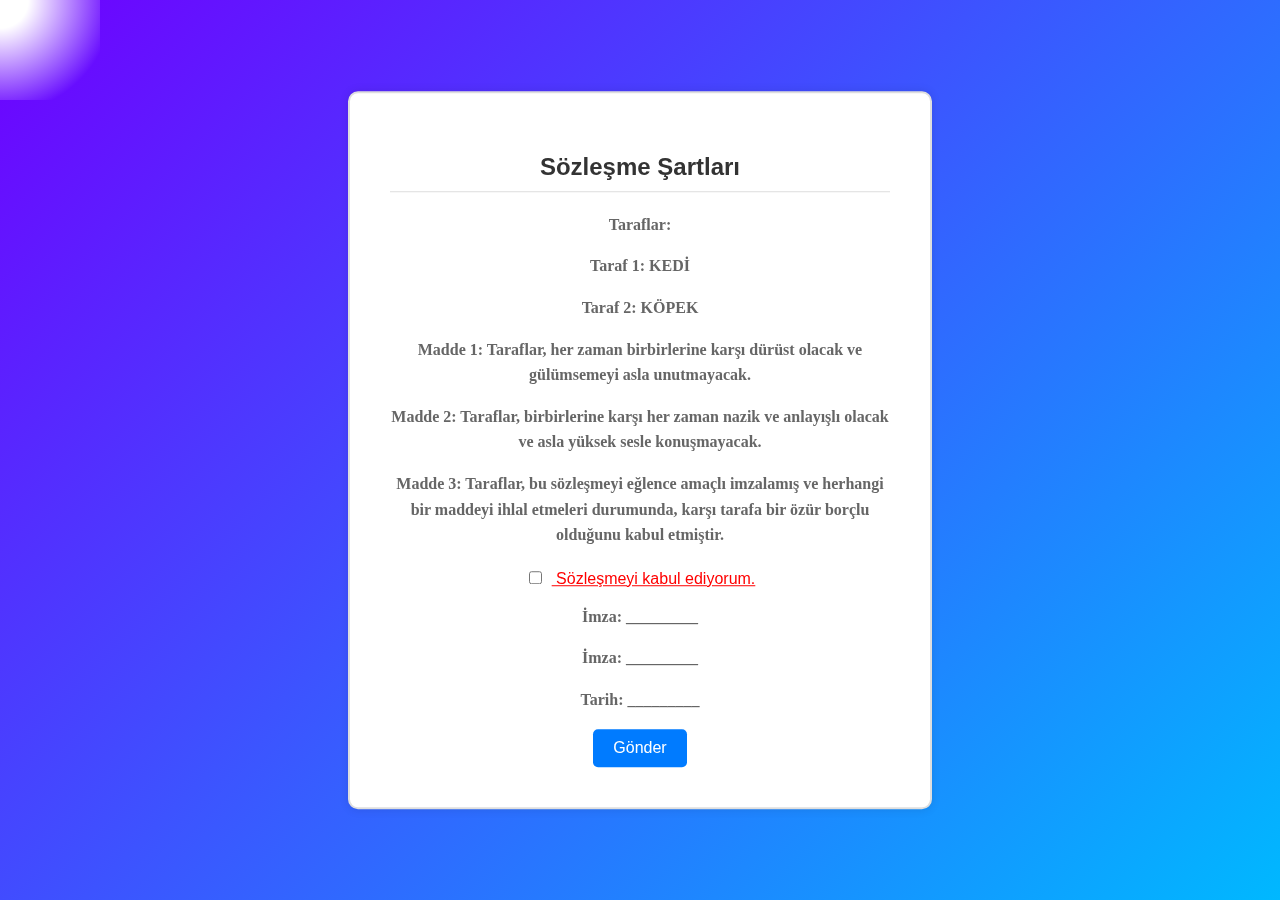
==== form.html @ 45333678 "the lastt" ====
<!DOCTYPE html>
<html lang="tr">
<head>
<meta charset="UTF-8">
<meta name="viewport" content="width=device-width, initial-scale=1.0">
<link rel="stylesheet" href="ciess.css">

<title>Sözleşme Şartları</title>

</head>
<body>




<div class="contract-box">
    <h2>Sözleşme Şartları</h2>
    <p>Taraflar:</p>
    <p>Taraf 1: KEDİ</p>
    <p>Taraf 2: KÖPEK</p>
    <p>Madde 1: Taraflar, her zaman birbirlerine karşı dürüst olacak ve gülümsemeyi asla unutmayacak.</p>
    <p>Madde 2: Taraflar, birbirlerine karşı her zaman nazik ve anlayışlı olacak ve asla yüksek sesle konuşmayacak.</p>
    <p>Madde 3: Taraflar, bu sözleşmeyi eğlence amaçlı imzalamış ve herhangi bir maddeyi ihlal etmeleri durumunda, karşı tarafa bir özür borçlu olduğunu kabul etmiştir.</p>
    <label style="color: red; text-decoration: underline;" for="agree"><input type="checkbox" id="agree" name="agree" required> Sözleşmeyi kabul ediyorum.</label>
    <p>İmza: _________</p>
    <p>İmza: _________</p>
    <p>Tarih: _________</p>

   


    <a href="son.html" type="button" id="gonderButton" style="display: inline-block; padding: 10px 20px; background-color: #007bff; color: #fff; text-decoration: none; border-radius: 5px;">Gönder</a>



    <script>
      function checkAgreement() {
          const agreeCheckbox = document.getElementById("agree");
          if (!agreeCheckbox.checked) {
              alert("Lütfen sözleşmeyi kabul et 🥹");
              return false; 
          }
          return true; 
      }
  
      document.getElementById("gonderButton").onclick = function() {
          return checkAgreement();
      };


      
  </script>
  
</div>
</body>
</html>
---- ciess.css ----
html {
            height: 100%;
        }

        body {
            margin: 0;
            padding: 0;
            font-family: sans-serif;
            background: linear-gradient(135deg, #6f00ff, #00b8ff);
            display: flex;
            justify-content: center;
            align-items: center;
            height: 100vh;
            overflow: hidden;
            position: relative;
        }

        body::before {
            content: '';
            position: absolute;
            top: -100px;
            left: -100px;
            width: 200px;
            height: 200px;
            background: radial-gradient(circle, #fff 20%, transparent 80%);
            animation: animate 10s linear infinite;
        }

        @keyframes animate {
            0% {
                transform: translate(0, 0) rotate(0deg);
            }

            100% {
                transform: translate(100vw, 100vh) rotate(360deg);
            }
        }

        @media only screen and (max-width: 768px) {
            .container {
                flex-direction: column;
            }

            .login-box,
            .contract-box {
                width: 20%;
                margin: 10px auto;
            }
        }

        .login-box {
            width: 400px;
            padding: 40px;
            background: rgba(0, 0, 0, 0.5);
            box-sizing: border-box;
            box-shadow: 0 15px 25px rgba(0, 0, 0, 0.6);
            border-radius: 10px;
        }

        .login-box h2 {
            margin: 0 0 30px;
            padding: 0;
            color: #fff;
            text-align: center;
        }

        .login-box .user-box {
            position: relative;
        }

        p {
            font-family: 'Times New Roman', Times, serif;
            font-weight: bold;
        }

        .login-box .user-box input {
            width: 100%;
            padding: 10px 0;
            font-size: 16px;
            color: #fff;
            margin-bottom: 30px;
            outline: none;
            background: transparent;
            position: relative; /* İçerik için konumlandırma yapabilmek için */
        }
        
        .login-box .user-box label {
            position: absolute; 
            top: 5%;
            left: 50%;
            transform: translate(-50%, -50%);
            padding: 10px 0;
            font-size: 16px;
            color: #fff;
            pointer-events: none;
            transition: 0.5s;
        }
        
        .login-box .user-box input:focus~label,
        .login-box .user-box input:valid~label {
            top: -20px;
            left: 0;
            color: #03f484;
            font-size: 12px;
        }

        .login-box form a {
            position: relative;
            display: inline-block;
            padding: 10px 20px;
            color: #03f484;
            font-size: 16px;
            text-decoration: none;
            text-transform: uppercase;
            overflow: hidden;
            transition: 0.5s;
            margin-top: 40px;
            letter-spacing: 4px;
        }

        .login-box a:hover {
            background: #03f484;
            color: #fff;
            border-radius: 5px;
            box-shadow: 0 0 5px #03f484, 0 0 25px #03f484, 0 0 50px #03f484, 0 0 100px #03f484;
        }

        .login-box a span {
            position: absolute;
            display: block;
        }

        .login-box a span:nth-child(1) {
            top: 0;
            left: -100%;
            width: 100%;
            height: 2px;
            background: linear-gradient(90deg, transparent, #03f484);
            animation: btn-anim1 1s linear infinite;
        }

        @keyframes btn-anim1 {
            0% {
                left: -100%;
            }

            50%,
            100% {
                left: 100%;
            }
        }

        .login-box a span:nth-child(2) {
            top: -100%;
            right: 0;
            width: 2px;
            height: 100%;
            background: linear-gradient(180deg, transparent, #03f484);
            animation: btn-anim2 1s linear infinite;
            animation-delay: 0.25s;
        }

        @keyframes btn-anim2 {
            0% {
                top: -100%;
            }

            50%,
            100% {
                top: 100%;
            }
        }

        .login-box a span:nth-child(3) {
            bottom: 0;
            right: 100%;
            width: 100%;
            height: 2px;
            background: linear-gradient(270deg, transparent, #03f484);
            animation: btn-anim3 1s linear infinite;
            animation-delay: 0.5s;
        }

        @keyframes btn-anim3 {
            0% {
                right: -100%;
            }

            50%,
            100% {
                right: 100%;
            }
        }

        .login-box a span:nth-child(4) {
            bottom: -100%;
            left: 0;
            width: 2px;
            height: 100%;
            background: linear-gradient(360deg, transparent, #03f484);
            animation: btn-anim4 1s linear infinite;
            animation-delay: 0.75s;
        }

        @keyframes btn-anim4 {
            0% {
                bottom: -100%;
            }

            50%,
            100% {
                bottom: 100%;
            }
        }

        .contract-box {
            position: absolute;
            top: 50%;
            right: 0;
            transform: translateY(-50%);
            width: 300px;
            padding: 20px;
            background: rgba(255, 255, 255, 0.2);
            border: 2px solid #03f484;
            border-radius: 10px;
            color: #fff;
            text-align: center;
        }

        .kabul-et {
            display: inline-block;
            padding: 10px 20px;
            background-color: #2fff00;
            color: #1800ec;
            text-decoration: none;
            border: 2px solid transparent;
            border-radius: 5px;
            position: relative;
            overflow: hidden;
        }

        .kabul-et::before {
            content: '';
            position: absolute;
            top: 0;
            left: 50%;
            width: 300%;
            height: 300%;
            background-color: rgba(255, 0, 0, 0.3);
            border-radius: 50%;
            transform: translate(-50%, -50%) rotate(45deg);
            animation: pulse 2s linear infinite;
            z-index: 0;
        }

        @keyframes pulse {
            0% {
                width: 0;
                height: 0;
                opacity: 1;
            }

            100% {
                width: 300%;
                height: 300%;
                opacity: 0;
            }
        }

        body {
          font-family: 'Arial', sans-serif;
          background-color: #f4f4f4;
          display: flex;
          justify-content: center;
          align-items: center;
          height: 100vh;
          margin: 0;
        }
        .contract-box {

            position: fixed;
            top: 50%;
            left: 50%;
            transform: translate(-50%, -50%);
          background-color: #ffffff;
          border: 2px solid #dedede;
          padding: 40px;
          width: 500px;

          box-shadow: 0 0 10px rgba(0, 0, 0, 0.1);
        }
        h2 {
          color: #333333;
          border-bottom: 1px solid #dedede;
          padding-bottom: 10px;
        }
        p {
          color: #666666;
          line-height: 1.6;
        }
        label {
          display: block;
          margin-top: 20px;
        }
        input[type="checkbox"] {
          margin-right: 10px;
        }
        button {
          background-color: #5cb85c;
          color: white;
          border: none;
          padding: 10px 20px;
          margin-top: 20px;
          cursor: pointer;
          font-size: 16px;
        }
        button:hover {
          background-color: #4cae4c;
        }
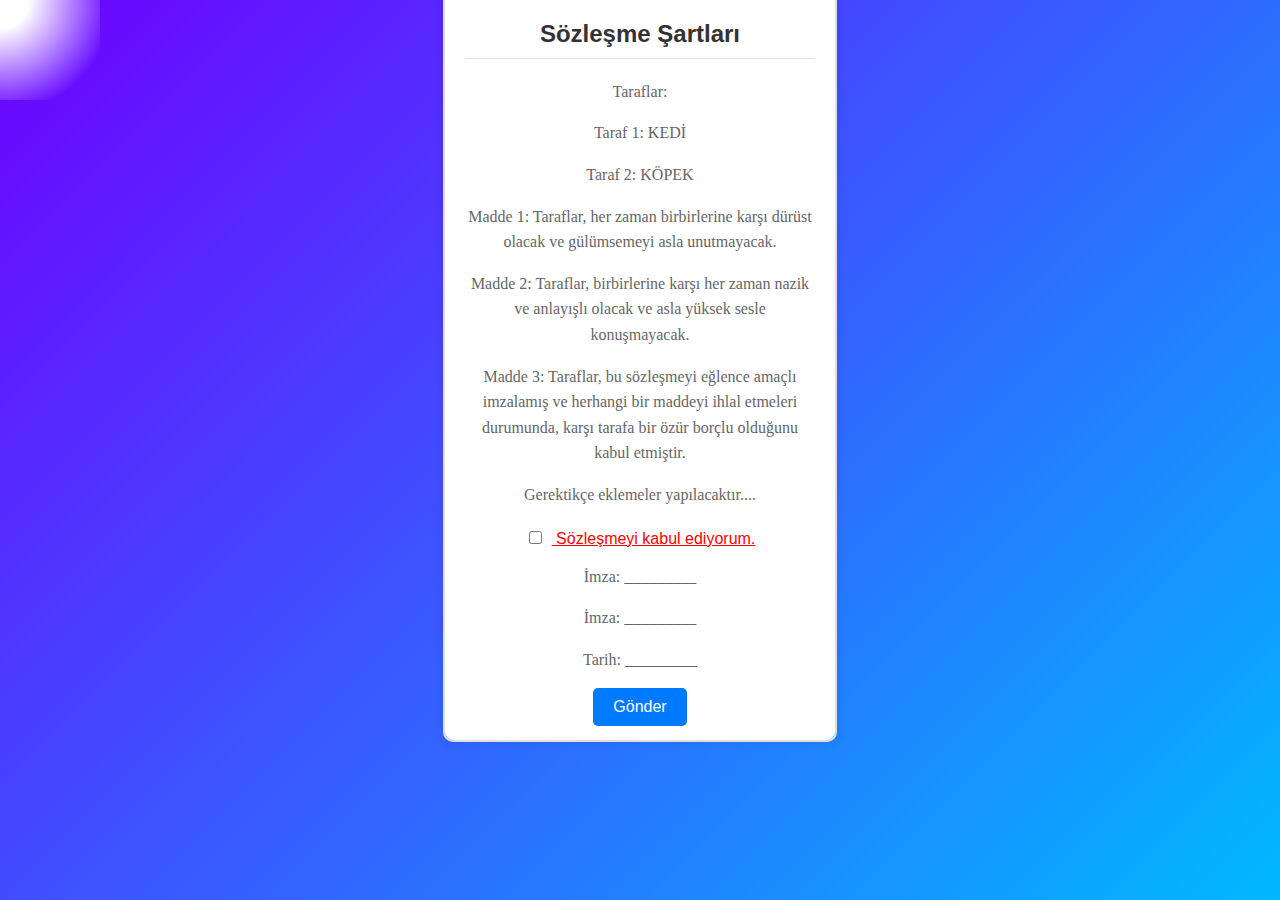
==== commit 9a0bb263: "Updatec form.html" ====
--- a/form.html
+++ b/form.html
@@ -21,6 +21,7 @@
     <p>Madde 1: Taraflar, her zaman birbirlerine karşı dürüst olacak ve gülümsemeyi asla unutmayacak.</p>
     <p>Madde 2: Taraflar, birbirlerine karşı her zaman nazik ve anlayışlı olacak ve asla yüksek sesle konuşmayacak.</p>
     <p>Madde 3: Taraflar, bu sözleşmeyi eğlence amaçlı imzalamış ve herhangi bir maddeyi ihlal etmeleri durumunda, karşı tarafa bir özür borçlu olduğunu kabul etmiştir.</p>
+    <p> Gerektikçe eklemeler yapılacaktır....</p>
     <label style="color: red; text-decoration: underline;" for="agree"><input type="checkbox" id="agree" name="agree" required> Sözleşmeyi kabul ediyorum.</label>
     <p>İmza: _________</p>
     <p>İmza: _________</p>
--- a/ciess.css
+++ b/ciess.css
@@ -38,14 +38,10 @@
         }
 
         @media only screen and (max-width: 768px) {
-            .container {
-                flex-direction: column;
-            }
-
-            .login-box,
             .contract-box {
-                width: 20%;
-                margin: 10px auto;
+                width: 80%; /* Ekran genişliğinin yüzde 80'ine ayarlandı */
+                max-width: 350px; /* Maksimum genişlik belirlendi */
+                margin: 70px auto;
             }
         }
 
@@ -71,7 +67,6 @@
 
         p {
             font-family: 'Times New Roman', Times, serif;
-            font-weight: bold;
         }
 
         .login-box .user-box input {
@@ -217,15 +212,18 @@
         .contract-box {
             position: absolute;
             top: 50%;
-            right: 0;
-            transform: translateY(-50%);
-            width: 300px;
+            left: 50%;
+            transform: translate(-50%, -50%);
             padding: 20px;
             background: rgba(255, 255, 255, 0.2);
             border: 2px solid #03f484;
             border-radius: 10px;
             color: #fff;
             text-align: center;
+            max-height: 80vh; /* Maksimum yükseklik belirlendi */
+            overflow-y: auto; /* Dikey kaydırma eklendi */
+            max-width: 80vw; /* Maksimum genişlik belirlendi */
+            box-shadow: 0 0 10px rgba(0, 0, 0, 0.1);
         }
 
         .kabul-et {
@@ -280,13 +278,13 @@
         .contract-box {
 
             position: fixed;
-            top: 50%;
+            top: 40%;
             left: 50%;
             transform: translate(-50%, -50%);
           background-color: #ffffff;
           border: 2px solid #dedede;
-          padding: 40px;
-          width: 500px;
+          padding: 20px;
+          width: 350px;
 
           box-shadow: 0 0 10px rgba(0, 0, 0, 0.1);
         }
